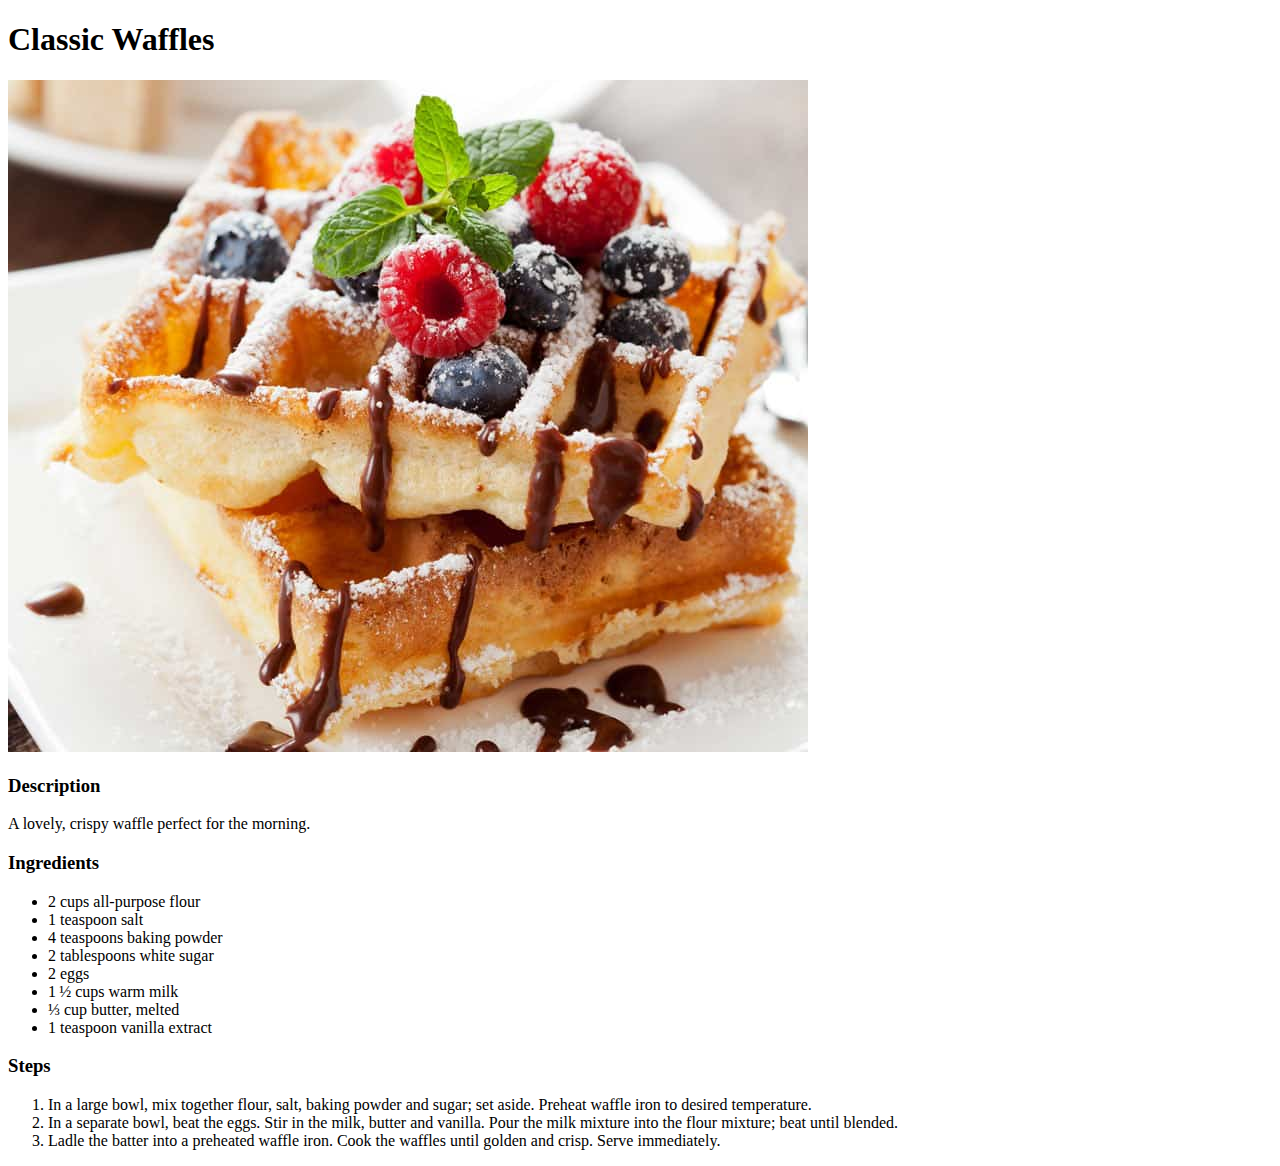
==== recipes/classic-waffles.html @ 7c8179be "Add index.html and recipes" ====
<!DOCTYPE html>
<html lang="en">
<head>
    <meta charset="UTF-8">
    <meta http-equiv="X-UA-Compatible" content="IE=edge">
    <meta name="viewport" content="width=device-width, initial-scale=1.0">
    <title>Classic Waffles Recipe</title>
</head>
<body>
    <h1>Classic Waffles</h1>
    <img src="img/waffles.jpg" alt="waffle image">
    <h3>Description</h3>
    <p>A lovely, crispy waffle perfect for the morning.</p>
    <h3>Ingredients</h3>
    <ul>
        <li>2 cups all-purpose flour</li>
        <li>1 teaspoon salt</li>
        <li>4 teaspoons baking powder</li>
        <li>2 tablespoons white sugar</li>
        <li>2 eggs</li>
        <li>1 ½ cups warm milk</li>
        <li>⅓ cup butter, melted</li>
        <li>1 teaspoon vanilla extract</li>
    </ul>
    <h3>Steps</h3>
    <ol>
        <li>In a large bowl, mix together flour, salt, baking powder and sugar; set aside. Preheat waffle iron to desired temperature.</li>
        <li>In a separate bowl, beat the eggs. Stir in the milk, butter and vanilla. Pour the milk mixture into the flour mixture; beat until blended.</li>
        <li>Ladle the batter into a preheated waffle iron. Cook the waffles until golden and crisp. Serve immediately.</li>
    </ol>
</body>
</html>
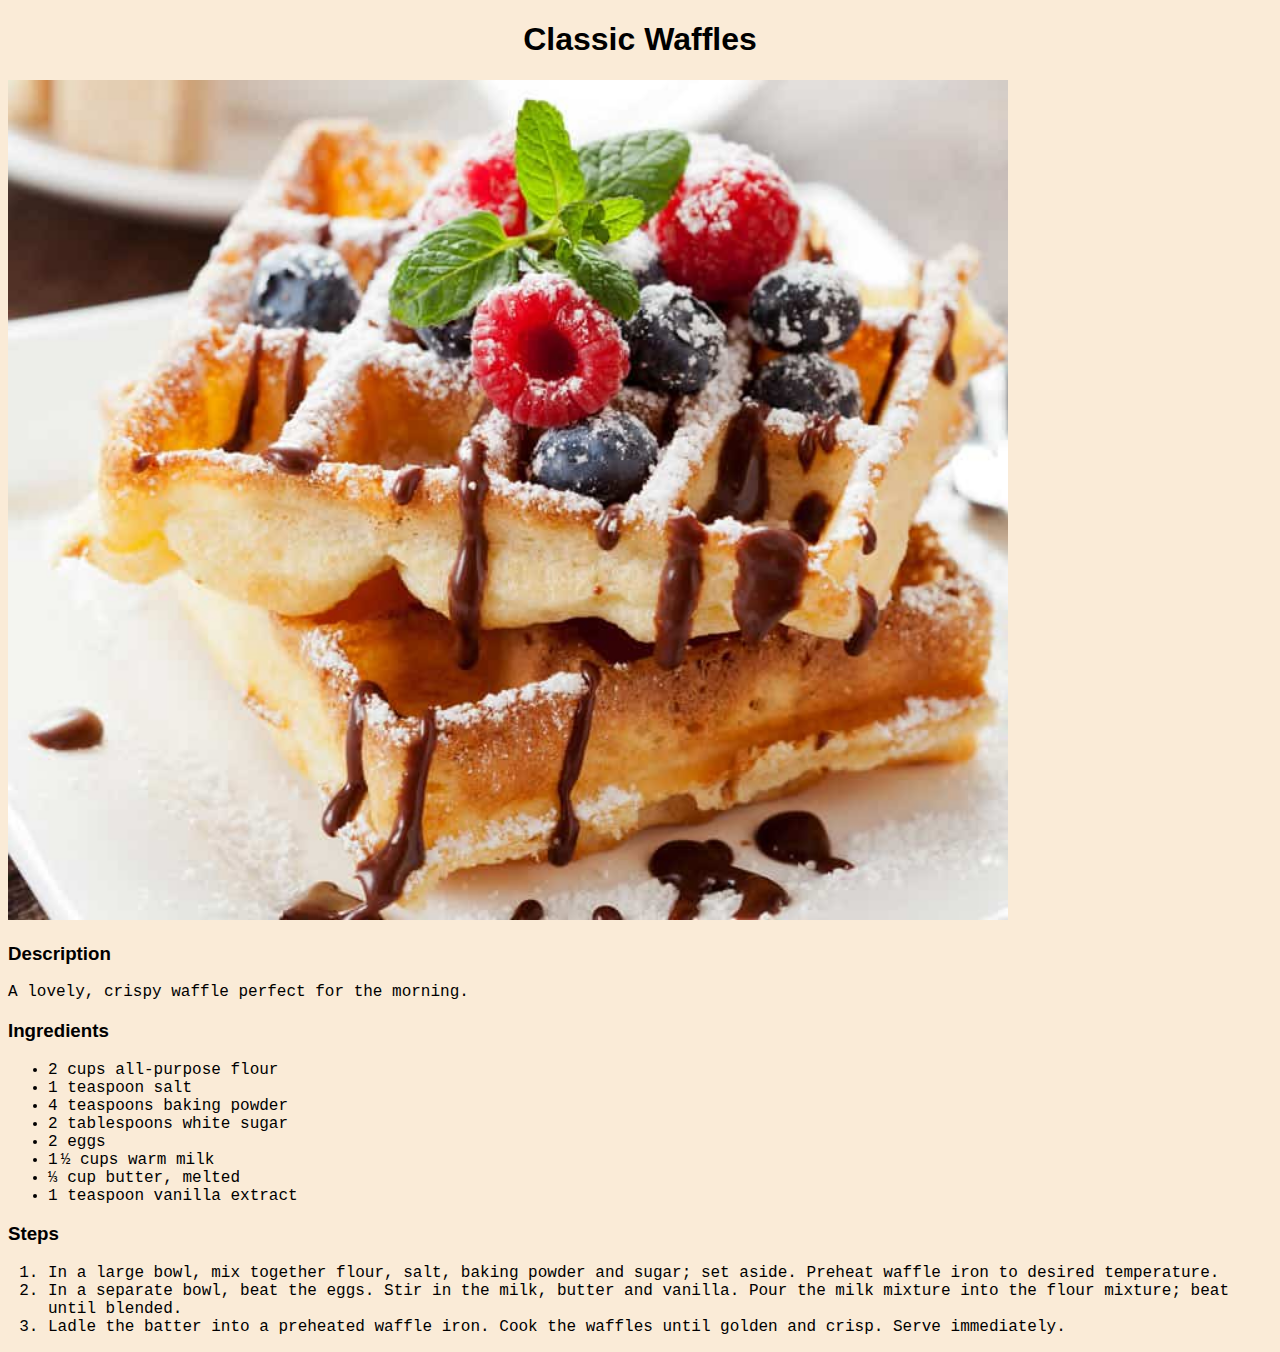
==== commit 24dac774: "Update files" ====
--- a/recipes/classic-waffles.html
+++ b/recipes/classic-waffles.html
@@ -5,6 +5,7 @@
     <meta http-equiv="X-UA-Compatible" content="IE=edge">
     <meta name="viewport" content="width=device-width, initial-scale=1.0">
     <title>Classic Waffles Recipe</title>
+    <link rel="stylesheet" href="css/style.css" />
 </head>
 <body>
     <h1>Classic Waffles</h1>
--- a/recipes/css/style.css
+++ b/recipes/css/style.css
@@ -0,0 +1,21 @@
+* {
+    background-color: antiquewhite;
+}
+
+p, li{
+    font-family: 'Courier New', Courier, monospace;
+}
+
+h1 {
+    text-align: center;
+    font-family: Helvetica, sans-serif;
+}
+
+h3 {
+    font-family: Helvetica, sans-serif;
+}
+
+img {
+    width: 1000px;
+    height: auto;
+}